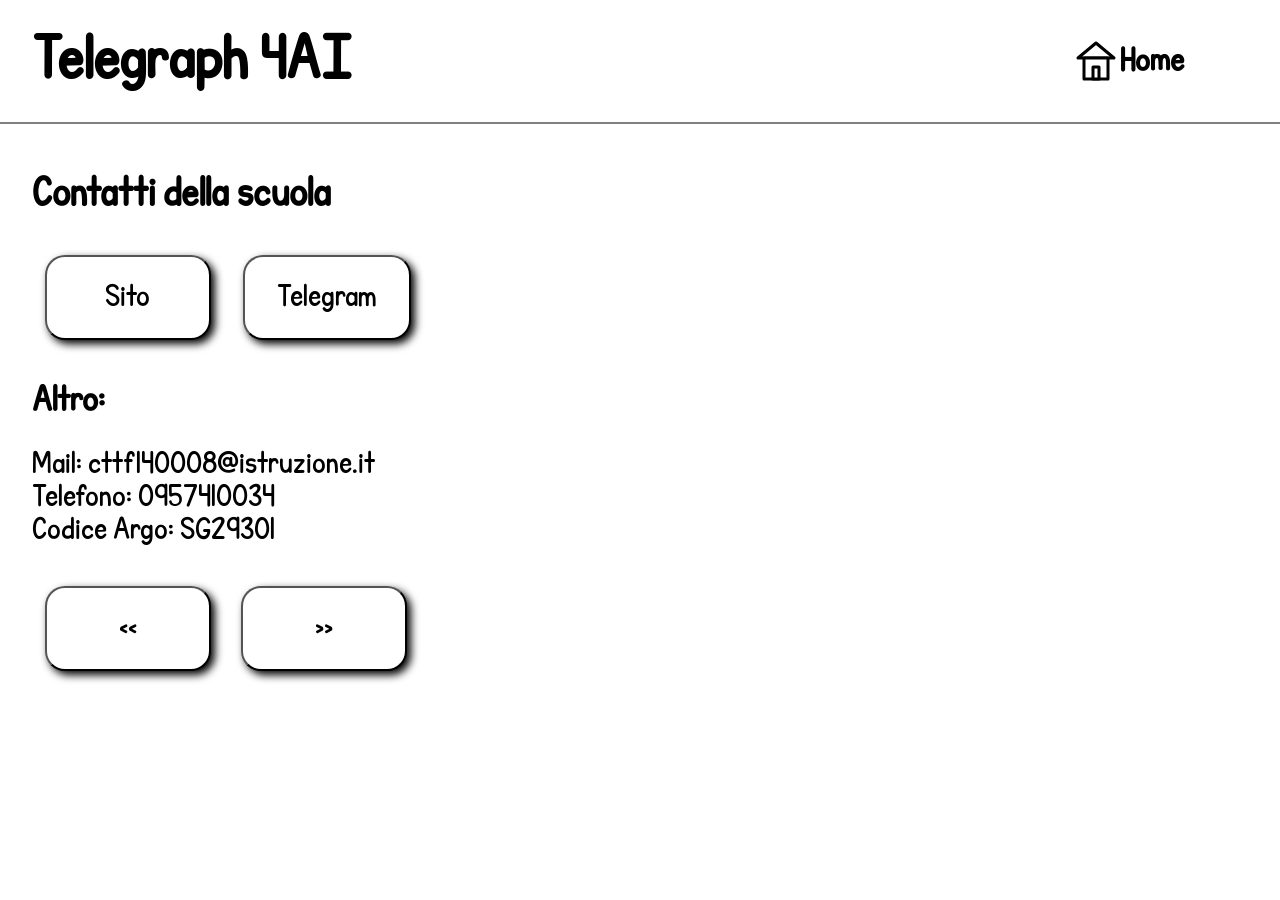
==== pages/linkUtili/contattiScuola.html @ 9a107294 "update 1.9" ====
<!DOCTYPE html>
<html lang="it">
<head>
    <meta charset="UTF-8">
    <meta name="viewport" content="width=device-width, initial-scale=1.0">
    <title id="browser-title-page"></title>
    <link rel="stylesheet" href="../../style.css">
    <link rel="stylesheet" href="style.css">
    <link rel="stylesheet" href="../style.css">
</head>
<body>
    
    <header id="header-container">
        <h1 id="title-page"></h1>

        <nav>
            <ul>
                <li class="nav-buttons" id="home">
                    <svg width="48" height="48" viewBox="0 0 32 32"
                        fill="none" xmlns="http://www.w3.org/2000/svg"
                        stroke="black" stroke-width="2" stroke-linejoin="round">
                        
                        <polygon points="4,14 16,4 28,14" fill="white"/>
                        <rect x="8" y="14" width="16" height="14" fill="white"/>
                        <rect x="14" y="20" width="4" height="8" fill="white"/>
                    </svg>
                    <h3 id="homeText">Home</h3>
                </li>
            </ul>
        </nav>
    </header>

    <main id="main-container">
        <section id="orario">
            <h2 class="title-section">Contatti della scuola</h2>

            <div id="link-container">
                <button onclick="linkPage('https://www.itisgferraris.edu.it/')">Sito</button>
                <button onclick="linkPage('https://t.me/itisgferraris')">Telegram</button>
                <h3>Altro:</h3>
                <p>
                    Mail: cttf140008@istruzione.it <br>
                    Telefono: 0957410034 <br>
                    Codice Argo: SG29301
                </p>
            </div>

            <div id="navigation-arrows">
                <button class="arrow-buttons" onclick="linkPage('memoriale.html')"><<</button>
                <button class="arrow-buttons" onclick="linkPage('faq.html')">>></button>
            </div>
        </section>
    </main>

    <script src="../../script.js"></script>
</body>
</html>
---- style.css ----
@font-face {
    font-family: 'School Font';
    src: url("fonts/School Font.ttf");
}

@font-face {
    font-family: 'Firma';
    src: url("fonts/Firma.otf");
}

body{
    padding: 0;
    margin: 0;
    width: 100vw;
    font-family: 'School Font';
    overflow-x: hidden;
}

/* HEADER */

header{
    display: flex;
    width: inherit;
    align-items: center;
    justify-content: space-between;
    border-bottom: 2px solid grey;
    background-color: white;
    position: fixed;
    height: 10dvh;
    padding: 16px 0;
    top: 0;
    z-index: 99;
}

#title-page{
    margin-left: 2.5vw;
    font-size: clamp(1.75rem,4vw,3rem);
}

ul{
    list-style: none;
    display: flex;
    align-items: center;
    margin-right: 2.5vw;
}

li.nav-button{
    transition: all ease 0.5s;
}

li.nav-button a{
    text-decoration: none;
    font-size: clamp(1.5rem,2vw,2rem);
    color: inherit;
    padding: 2vw 2.5vw;
    margin: 0 1vw;
    border-radius: 20px;
    transition: background-color ease 0.4s;
}

li.nav-button a:hover{
    background-color: rgba(180, 180, 180, 0.475);
}

#group-nav-buttons{
    display: none;
    border-radius: 10px;
    padding: 16px;
}

#dropdown-menu {
    position: absolute;
    top: 9dvh;
    right: 0;
    left: auto;
    flex-direction: column;
    border-radius: 12px;
    padding: 8px;
    z-index: 100;
    min-width: 150px;
    cursor: pointer;
    display: none;
    background-color: rgb(255, 255, 255);
    border: solid 2px black;
}

#dropdown-menu li {
    padding: 12px 16px;
    border-radius: 8px;
    margin: 2px 0 !important;
}

/* MAIN */
section{
    width: 90vw;
    margin: 4vw 0 4vw 2.5vw;
}

.section-container{
    transform: translateX(-100%);
    transition: transform ease 0.6s;
}

.section-container.show{
    transform: translateX(0);
}

.title-section{
    font-size: clamp(1.5rem,3vw,2rem);
}

div.buttons-group{
    display: flex;
    flex-wrap: wrap;
    align-items: center;
}

button{
    aspect-ratio: 16/5;
    background-color: white;
    border-radius: 20px;
    padding: min(1em,2vw) min(2em,2.5vw);
    margin: 1vw;
    box-shadow: 4px 4px 8px black;
    cursor: pointer;
    font-size: clamp(1rem,2vw,1.5rem);
    transition: transform ease 0.25s, filter ease 0.25s;
    font-family: inherit;
}

button.day-buttons:hover{
    transform: scale(1.1);
}

button.test-buttons:hover{
    transform:translateY(-8px);
}

button.link-buttons:hover{
    filter: brightness(3);
}

button.project-buttons:hover{
    filter:invert();
}

::selection{
    background: transparent;
}

.firma{
    font-family: 'Firma';
    font-size: clamp(1.5rem, 5vw, 2.5rem);
}

@media (max-width:540px){
    li.nav-button{
        display: none;
    }
    
    #group-nav-buttons{
        display: block;
    }

    #group-nav-buttons:hover{
        background-color: rgba(180, 180, 180, 0.475);
    }
}
---- pages/linkUtili/style.css ----
#link-container{
    margin-bottom: 2vw;
    font-size: clamp(1rem, 2vw, 1.5rem);
}

.text{
    opacity: 0;
    transition: opacity 0.6s ease;
}

.text.show{
    opacity: 1;
}
---- pages/style.css ----
#home{
    margin-right: 32px;
    display: flex;
    align-items: center;
    padding: 2vw 2.5vw;
    border-radius: 10px;
    cursor: pointer;
    transition: background-color ease 0.3s;
}

#home:hover{
    background-color: rgba(180, 180, 180, 0.475);
}

#homeText{
    font-size: clamp(1.5rem, 2vw, 2rem);
}

@media (max-width:540px){
    #homeText{
        display: none;
    }
}
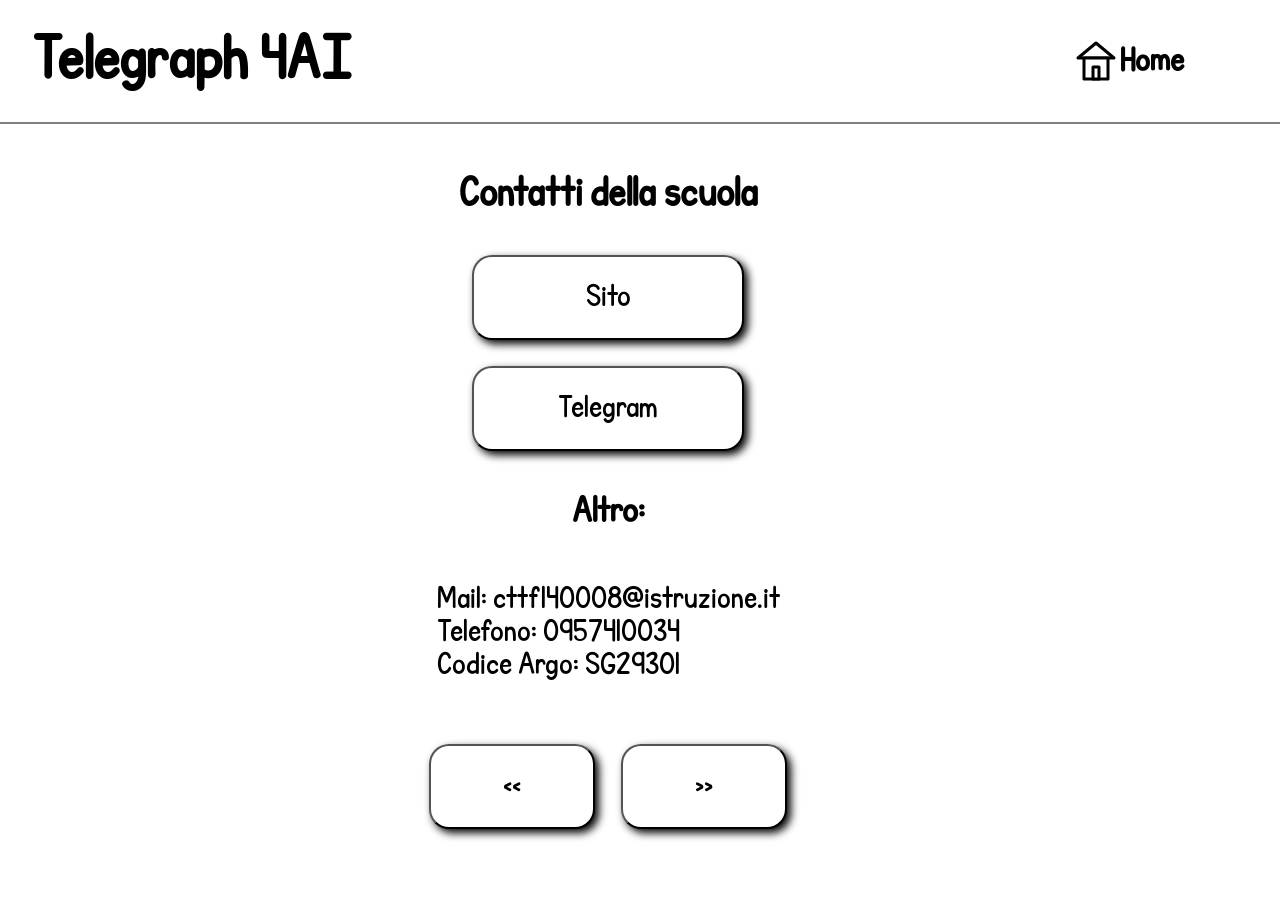
==== commit 704b8136: "update 2.1" ====
--- a/pages/linkUtili/contattiScuola.html
+++ b/pages/linkUtili/contattiScuola.html
@@ -7,6 +7,13 @@
     <link rel="stylesheet" href="../../style.css">
     <link rel="stylesheet" href="style.css">
     <link rel="stylesheet" href="../style.css">
+    <style>
+        #link-container{
+            display: flex;
+            flex-direction: column;
+            align-items: center;
+        }
+    </style>
 </head>
 <body>
     
@@ -53,5 +60,6 @@
     </main>
 
     <script src="../../script.js"></script>
+    <script src="../home.js"></script>
 </body>
 </html>
--- a/style.css
+++ b/style.css
@@ -101,18 +101,24 @@
     transition: transform ease 0.6s;
 }
 
+.p-in-section{
+    text-align: center;
+}
+
 .section-container.show{
     transform: translateX(0);
 }
 
 .title-section{
     font-size: clamp(1.5rem,3vw,2rem);
+    text-align: center;
 }
 
 div.buttons-group{
     display: flex;
     flex-wrap: wrap;
     align-items: center;
+    justify-content: center;
 }
 
 button{
@@ -120,14 +126,22 @@
     background-color: white;
     border-radius: 20px;
     padding: min(1em,2vw) min(2em,2.5vw);
+    box-shadow: 4px 4px 8px black;
     margin: 1vw;
-    box-shadow: 4px 4px 8px black;
     cursor: pointer;
     font-size: clamp(1rem,2vw,1.5rem);
     transition: transform ease 0.25s, filter ease 0.25s;
     font-family: inherit;
 }
 
+button.project-buttons{
+    margin: 0;
+}
+
+button.project-buttons:hover{
+    filter: invert();
+}
+
 button.day-buttons:hover{
     transform: scale(1.1);
 }
@@ -140,8 +154,11 @@
     filter: brightness(3);
 }
 
-button.project-buttons:hover{
-    filter:invert();
+.wrapper{
+    position: relative;
+    background-image: none;
+    transition: all 0.4s ease;
+    margin: 1vw;
 }
 
 ::selection{
@@ -166,3 +183,95 @@
         background-color: rgba(180, 180, 180, 0.475);
     }
 }
+
+@media (prefers-color-scheme: dark){
+    body{
+        background-color: black;
+    }
+
+    header{
+        background-color: black;
+        color: white;
+    }
+
+    main{
+        background-color: black;
+    }
+
+    section{
+        background-color: black;
+        color: white;
+    }
+
+    .title-section{
+        color: white;
+    }
+
+    button{
+        background-color: black;
+        color: white;
+    }
+
+    button.link-buttons:hover{
+        transform: rotate(-5deg);
+        filter: brightness(1);
+    }
+
+    .p-in-section{
+        color: white;
+    }
+
+    #group-nav-buttons:hover{
+        background-color: rgba(63, 63, 63, 0.475);
+    }
+
+    li.nav-button a:hover{
+        background-color: rgba(63, 63, 63, 0.475);
+    }
+
+    #dropdown-menu {
+        background-color: rgb(0, 0, 0);
+        border: solid 2px rgb(255, 255, 255);
+    }
+
+    line{
+        stroke: white;
+    }
+
+    button.project-buttons:hover{
+        filter: none;
+        border: none;
+    }
+
+    @property --angle{
+        syntax: "<angle>";
+        initial-value: 0deg;
+        inherits: false;
+    }
+
+    .wrapper:hover::after, .wrapper:hover::before{
+        content: '';
+        position: absolute;
+        width: 100%;
+        height: 100%;
+        left: 50%;
+        top: 50%;
+        border: none;
+        background-image: conic-gradient(from var(--angle), transparent 70%, blue);
+        z-index: -1;
+        translate: -50% -50%;
+        padding: 3px;
+        border-radius: 20px;
+        animation: 1s spin linear infinite;
+    }
+
+    @keyframes spin {
+        from {
+            --angle: 0deg;
+        }
+        to {
+            --angle: 360deg;
+        }
+    }
+
+}
--- a/pages/linkUtili/style.css
+++ b/pages/linkUtili/style.css
@@ -5,7 +5,7 @@
 
 .text{
     opacity: 0;
-    transition: opacity 0.6s ease;
+    transition: opacity 0.8s ease;
 }
 
 .text.show{
--- a/pages/style.css
+++ b/pages/style.css
@@ -2,7 +2,7 @@
     margin-right: 32px;
     display: flex;
     align-items: center;
-    padding: 2vw 2.5vw;
+    padding: min(1em,2vw) 2.5vw;
     border-radius: 10px;
     cursor: pointer;
     transition: background-color ease 0.3s;
@@ -13,11 +13,26 @@
 }
 
 #homeText{
-    font-size: clamp(1.5rem, 2vw, 2rem);
+    font-size: clamp(1.5rem, 2vw, 1.75rem);
+}
+
+div#navigation-arrows{
+    display: flex;
+    justify-content: center;
 }
 
 @media (max-width:540px){
     #homeText{
         display: none;
     }
+}
+
+@media (prefers-color-scheme: dark){
+    #home:hover{
+        background-color: rgba(63, 63, 63, 0.475);
+    }
+
+    div#navigation-arrows button{
+        border: solid 1px white;
+    }
 }
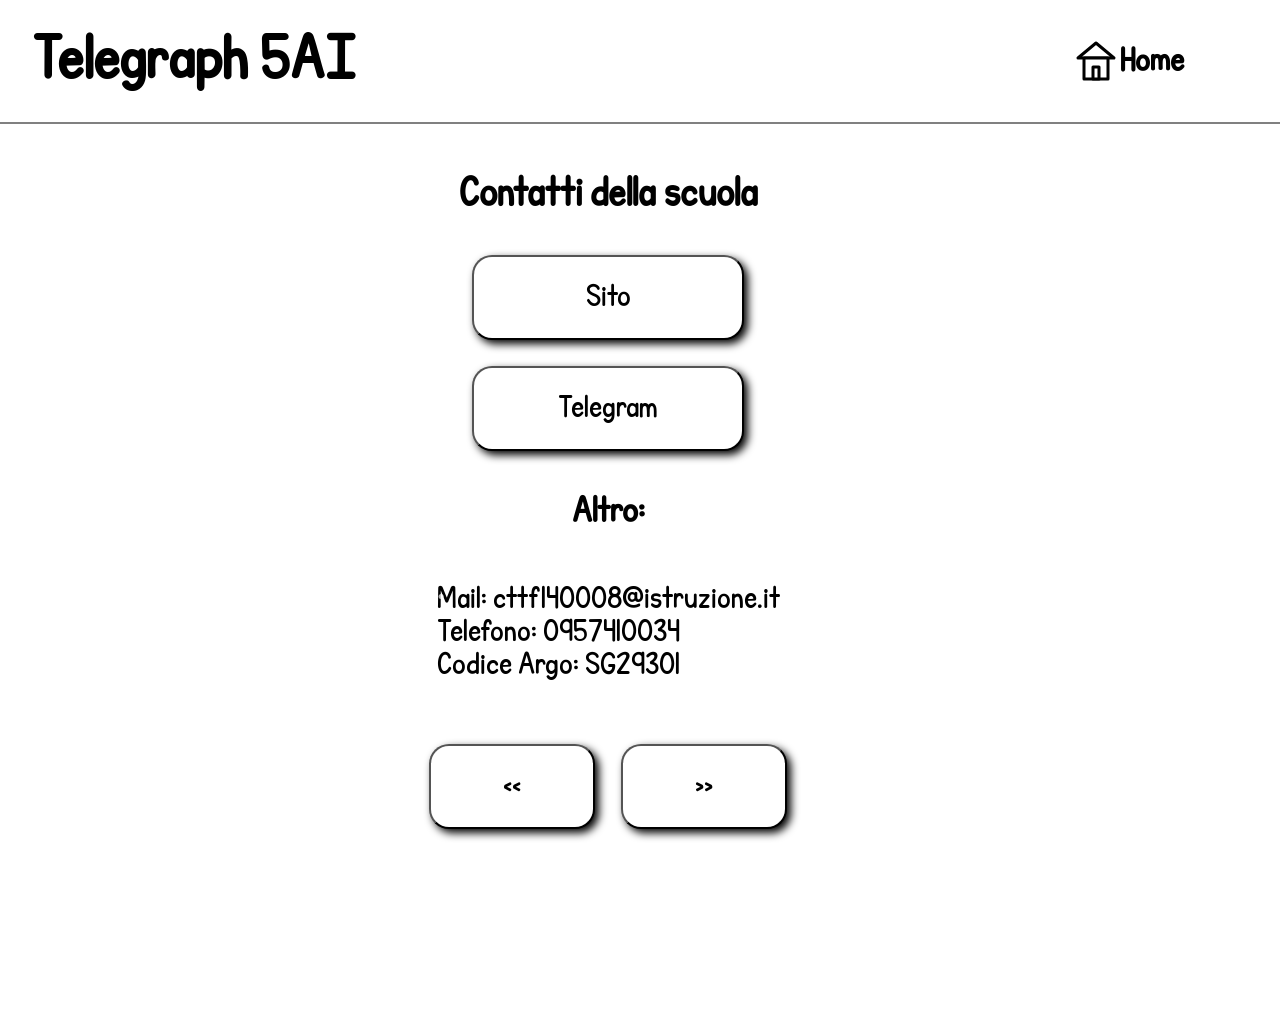
==== commit 04e12d47: "add particles system and update orario.js" ====
--- a/pages/linkUtili/contattiScuola.html
+++ b/pages/linkUtili/contattiScuola.html
@@ -16,7 +16,7 @@
     </style>
 </head>
 <body>
-    
+    <canvas id="background-canvas"></canvas>
     <header id="header-container">
         <h1 id="title-page"></h1>
 
@@ -61,5 +61,6 @@
 
     <script src="../../script.js"></script>
     <script src="../home.js"></script>
+    <script src="../../particles.js"></script>
 </body>
 </html>
--- a/style.css
+++ b/style.css
@@ -6,6 +6,12 @@
 @font-face {
     font-family: 'Firma';
     src: url("fonts/Firma.otf");
+}
+
+html {
+    width: 100vw;
+    height: 100vh;
+    height: 100dvh;
 }
 
 body{
@@ -14,6 +20,16 @@
     width: 100vw;
     font-family: 'School Font';
     overflow-x: hidden;
+}
+
+/* CANVAS-BACKGROUND */
+canvas#background-canvas {
+    position: absolute;
+    width: 100vw;
+    padding: 0;
+    margin: 0;
+    pointer-events: none;
+    z-index: 150;
 }
 
 /* HEADER */
@@ -27,14 +43,15 @@
     background-color: white;
     position: fixed;
     height: 10dvh;
+    height: 10vh;
     padding: 16px 0;
     top: 0;
-    z-index: 99;
+    z-index: 1000;
 }
 
 #title-page{
     margin-left: 2.5vw;
-    font-size: clamp(1.75rem,4vw,3rem);
+    font-size: clamp(1.2rem,4vw,3rem);
 }
 
 ul{
@@ -132,6 +149,7 @@
     font-size: clamp(1rem,2vw,1.5rem);
     transition: transform ease 0.25s, filter ease 0.25s;
     font-family: inherit;
+    z-index: 200 !important;
 }
 
 button.project-buttons{
@@ -185,6 +203,10 @@
 }
 
 @media (prefers-color-scheme: dark){
+    html {
+        background-color: rgb(0, 0, 0);
+    }
+
     body{
         background-color: black;
     }
